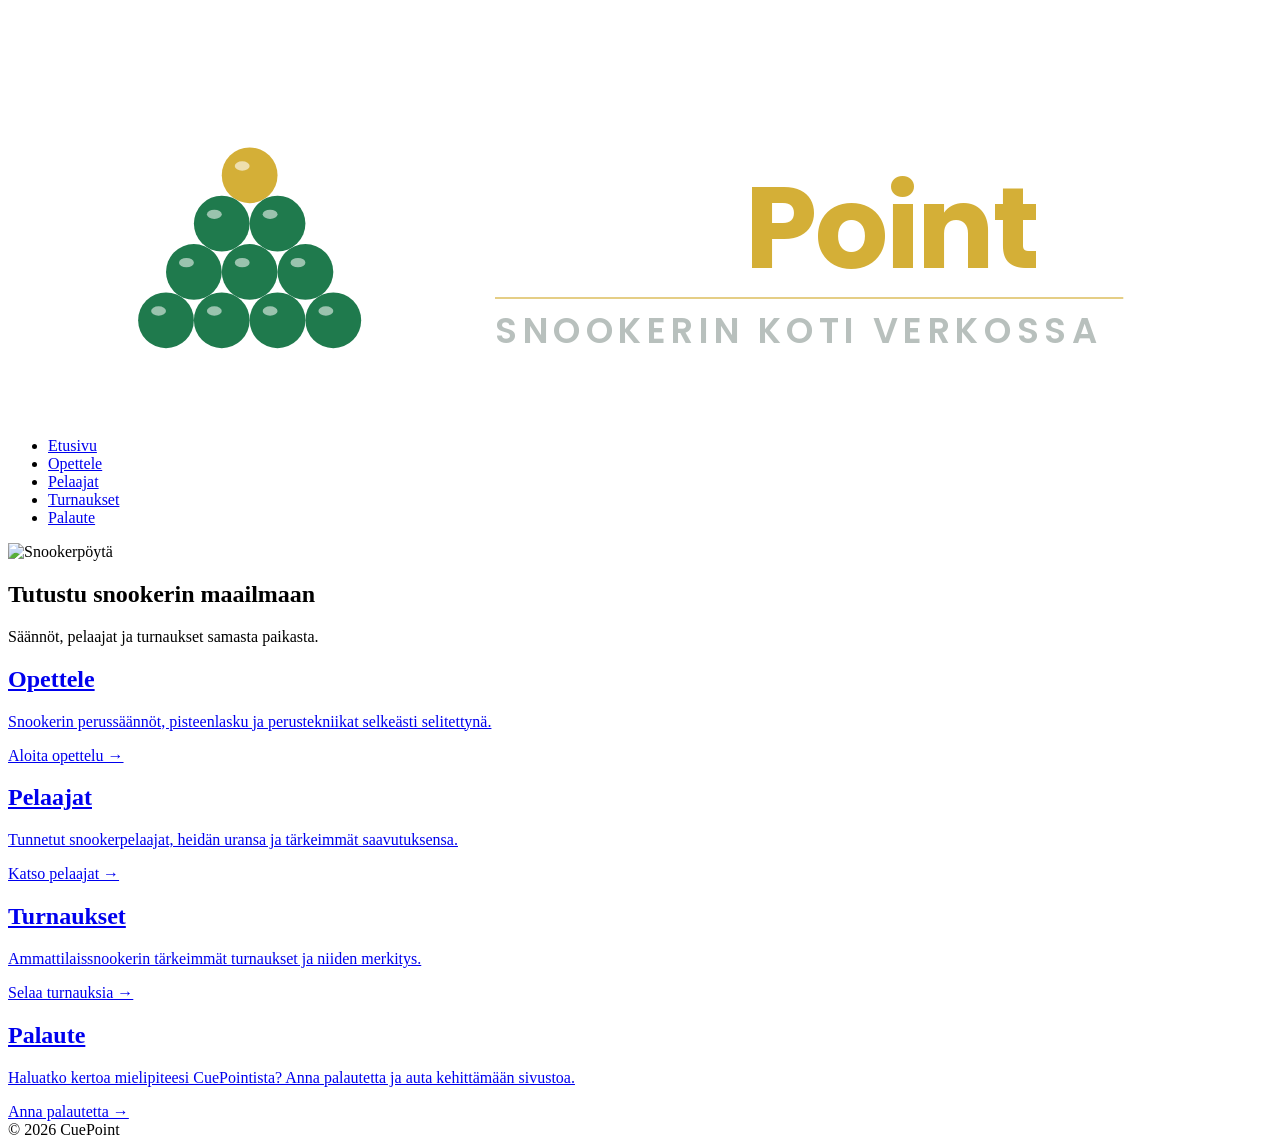
==== index.html @ e792f209 "Rename index (1).html to index.html" ====
<!DOCTYPE html>
<html lang="fi">
<head>
    <meta charset="UTF-8">
    <meta name="viewport" content="width=device-width, initial-scale=1">

    <title>CuePoint – Tutustu snookerin maailmaan</title>

    <link rel="preconnect" href="https://fonts.googleapis.com">
    <link href="https://fonts.googleapis.com/css2?family=Poppins:wght@600;700&family=Open+Sans:wght@400;600&display=swap" rel="stylesheet">

    <link rel="stylesheet" href="css/styles.css">
</head>

<body>

<header class="site-header">

    <a href="index.html" aria-label="CuePoint etusivulle">

        <svg class="logo"
             viewBox="0 0 680 220"
             xmlns="http://www.w3.org/2000/svg"
             role="img"
             aria-label="CuePoint logo">

            <title>CuePoint logo</title>

            <circle cx="130" cy="90" r="15" fill="#D4AF37"/>
            <ellipse cx="126" cy="85" rx="4" ry="2.5" fill="#FFFFFF" opacity="0.6"/>

            <circle cx="115" cy="116" r="15" fill="#1F7A4D"/>
            <ellipse cx="111" cy="111" rx="4" ry="2.5" fill="#FFFFFF" opacity="0.55"/>

            <circle cx="145" cy="116" r="15" fill="#1F7A4D"/>
            <ellipse cx="141" cy="111" rx="4" ry="2.5" fill="#FFFFFF" opacity="0.55"/>

            <circle cx="100" cy="142" r="15" fill="#1F7A4D"/>
            <ellipse cx="96" cy="137" rx="4" ry="2.5" fill="#FFFFFF" opacity="0.55"/>

            <circle cx="130" cy="142" r="15" fill="#1F7A4D"/>
            <ellipse cx="126" cy="137" rx="4" ry="2.5" fill="#FFFFFF" opacity="0.55"/>

            <circle cx="160" cy="142" r="15" fill="#1F7A4D"/>
            <ellipse cx="156" cy="137" rx="4" ry="2.5" fill="#FFFFFF" opacity="0.55"/>

            <circle cx="85" cy="168" r="15" fill="#1F7A4D"/>
            <ellipse cx="81" cy="163" rx="4" ry="2.5" fill="#FFFFFF" opacity="0.55"/>

            <circle cx="115" cy="168" r="15" fill="#1F7A4D"/>
            <ellipse cx="111" cy="163" rx="4" ry="2.5" fill="#FFFFFF" opacity="0.55"/>

            <circle cx="145" cy="168" r="15" fill="#1F7A4D"/>
            <ellipse cx="141" cy="163" rx="4" ry="2.5" fill="#FFFFFF" opacity="0.55"/>

            <circle cx="175" cy="168" r="15" fill="#1F7A4D"/>
            <ellipse cx="171" cy="163" rx="4" ry="2.5" fill="#FFFFFF" opacity="0.55"/>

            <text x="260" y="140"
                  style="font-family:'Poppins',sans-serif;
                         font-weight:700;
                         font-size:62px;
                         letter-spacing:-1px;">
                <tspan fill="#FFFFFF">Cue</tspan>
                <tspan fill="#D4AF37">Point</tspan>
            </text>

            <line x1="262" y1="156" x2="600" y2="156"
                  stroke="#D4AF37"
                  stroke-width="1"
                  opacity="0.6"/>

            <text x="262" y="180"
                  style="font-family:'Poppins',sans-serif;
                         font-weight:600;
                         font-size:19px;
                         letter-spacing:3px;"
                  fill="#B8C0BD">
                SNOOKERIN KOTI VERKOSSA
            </text>

        </svg>

    </a>

    <nav>
        <ul>
            <li><a href="index.html">Etusivu</a></li>
            <li><a href="opettele.html">Opettele</a></li>
            <li><a href="pelaajat.html">Pelaajat</a></li>
            <li><a href="turnaukset.html">Turnaukset</a></li>
            <li><a href="palaute.html">Palaute</a></li>
        </ul>
    </nav>

    <span id="clock"></span>

</header>

<section class="hero">

    <img
        class="hero-table"
        src="img/snookerpoyta.svg"
        alt="Snookerpöytä">

    <div class="hero-overlay">

        <h1>Tutustu snookerin maailmaan</h1>

        <p>
            Säännöt, pelaajat ja turnaukset samasta paikasta.
        </p>

    </div>

</section>

<section class="sections-grid">

    <a class="card" href="opettele.html">
        <h2>Opettele</h2>

        <p>
            Snookerin perussäännöt, pisteenlasku ja perustekniikat
            selkeästi selitettynä.
        </p>

        <span class="tag">
            Aloita opettelu →
        </span>
    </a>

    <a class="card" href="pelaajat.html">
        <h2>Pelaajat</h2>

        <p>
            Tunnetut snookerpelaajat, heidän uransa ja tärkeimmät
            saavutuksensa.
        </p>

        <span class="tag">
            Katso pelaajat →
        </span>
    </a>

    <a class="card" href="turnaukset.html">
        <h2>Turnaukset</h2>

        <p>
            Ammattilaissnookerin tärkeimmät turnaukset ja niiden
            merkitys.
        </p>

        <span class="tag">
            Selaa turnauksia →
        </span>
    </a>

    <a class="card" href="palaute.html">
        <h2>Palaute</h2>

        <p>
            Haluatko kertoa mielipiteesi CuePointista?
            Anna palautetta ja auta kehittämään sivustoa.
        </p>

        <span class="tag">
            Anna palautetta →
        </span>
    </a>

</section>

<footer>
    &copy; 2026 CuePoint
</footer>

<script src="js/clock.js"></script>

</body>
</html>
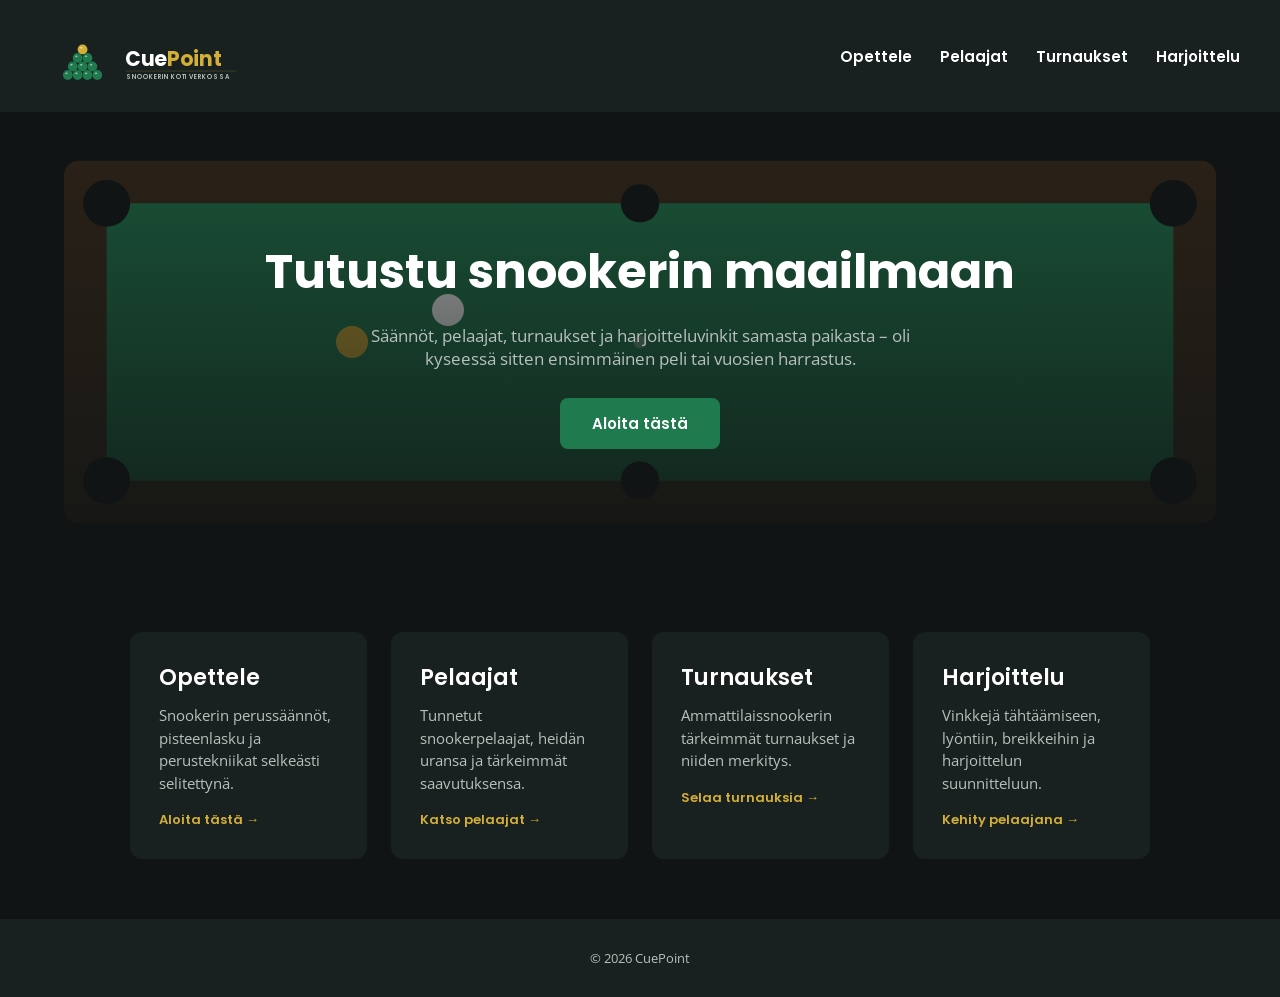
==== commit 5ba52a30: "Add files via upload" ====
--- a/index.html
+++ b/index.html
@@ -1,182 +1,282 @@
 <!DOCTYPE html>
 <html lang="fi">
 <head>
-    <meta charset="UTF-8">
-    <meta name="viewport" content="width=device-width, initial-scale=1">
-
-    <title>CuePoint – Tutustu snookerin maailmaan</title>
-
-    <link rel="preconnect" href="https://fonts.googleapis.com">
-    <link href="https://fonts.googleapis.com/css2?family=Poppins:wght@600;700&family=Open+Sans:wght@400;600&display=swap" rel="stylesheet">
-
-    <link rel="stylesheet" href="css/styles.css">
+<meta charset="UTF-8">
+<meta name="viewport" content="width=device-width, initial-scale=1">
+<title>CuePoint – Tutustu snookerin maailmaan</title>
+
+<!-- Fontit suunnitelman mukaan -->
+<link rel="preconnect" href="https://fonts.googleapis.com">
+<link href="https://fonts.googleapis.com/css2?family=Poppins:wght@600;700&family=Open+Sans:wght@400;600&display=swap" rel="stylesheet">
+
+<style>
+  :root {
+    --bg: #101414;
+    --content-bg: #18211F;
+    --accent: #1F7A4D;
+    --accent-2: #D4AF37;
+    --text-main: #FFFFFF;
+    --text-secondary: #B8C0BD;
+  }
+
+  * { box-sizing: border-box; margin: 0; padding: 0; }
+
+  body {
+    background: var(--bg);
+    color: var(--text-main);
+    font-family: 'Open Sans', sans-serif;
+  }
+
+  /* ---------- Header ---------- */
+  .site-header {
+    display: flex;
+    align-items: center;
+    justify-content: space-between;
+    padding: 20px 40px;
+    background: var(--content-bg);
+  }
+
+  .logo {
+    height: 72px;
+    width: auto;
+    display: block;
+  }
+
+  nav ul {
+    display: flex;
+    gap: 28px;
+    list-style: none;
+  }
+
+  nav a {
+    color: var(--text-main);
+    text-decoration: none;
+    font-family: 'Poppins', sans-serif;
+    font-weight: 600;
+    font-size: 15px;
+  }
+
+  nav a:hover { color: var(--accent); }
+
+  /* ---------- Hero ---------- */
+  .hero {
+    position: relative;
+    height: 460px;
+    overflow: hidden;
+  }
+
+  .hero-table {
+    position: absolute;
+    inset: 0;
+    width: 100%;
+    height: 100%;
+  }
+
+  .hero-overlay {
+    position: absolute;
+    inset: 0;
+    background: linear-gradient(to bottom, rgba(16,20,20,0.35), rgba(16,20,20,0.9));
+    display: flex;
+    flex-direction: column;
+    align-items: center;
+    justify-content: center;
+    text-align: center;
+    padding: 0 20px;
+  }
+
+  .hero-overlay h1 {
+    font-family: 'Poppins', sans-serif;
+    font-weight: 700;
+    font-size: 48px;
+    margin-bottom: 16px;
+  }
+
+  .hero-overlay p {
+    color: var(--text-secondary);
+    font-size: 17px;
+    max-width: 560px;
+    margin-bottom: 28px;
+  }
+
+  .cta {
+    display: inline-block;
+    background: var(--accent);
+    color: var(--text-main);
+    text-decoration: none;
+    font-family: 'Poppins', sans-serif;
+    font-weight: 600;
+    font-size: 15px;
+    padding: 14px 32px;
+    border-radius: 8px;
+    transition: background 0.2s ease;
+  }
+
+  .cta:hover { background: #24925d; }
+
+  /* ---------- Osiokortit ---------- */
+  .sections-grid {
+    display: grid;
+    grid-template-columns: repeat(auto-fit, minmax(220px, 1fr));
+    gap: 24px;
+    padding: 60px 40px;
+    max-width: 1100px;
+    margin: 0 auto;
+  }
+
+  .card {
+    background: var(--content-bg);
+    border: 1px solid transparent;
+    border-radius: 12px;
+    padding: 28px;
+    text-decoration: none;
+    color: inherit;
+    transition: transform 0.2s ease, border-color 0.2s ease;
+  }
+
+  .card:hover {
+    transform: translateY(-4px);
+    border-color: var(--accent);
+  }
+
+  .card h2 {
+    font-family: 'Poppins', sans-serif;
+    font-weight: 600;
+    font-size: 22px;
+    margin-bottom: 10px;
+  }
+
+  .card p {
+    color: var(--text-secondary);
+    font-size: 15px;
+    line-height: 1.5;
+  }
+
+  .card .tag {
+    display: inline-block;
+    margin-top: 16px;
+    color: var(--accent-2);
+    font-family: 'Poppins', sans-serif;
+    font-weight: 600;
+    font-size: 13px;
+  }
+
+  /* ---------- Footer ---------- */
+  footer {
+    text-align: center;
+    padding: 30px 20px;
+    color: var(--text-secondary);
+    font-size: 13px;
+    background: var(--content-bg);
+  }
+</style>
 </head>
-
 <body>
 
 <header class="site-header">
 
-    <a href="index.html" aria-label="CuePoint etusivulle">
-
-        <svg class="logo"
-             viewBox="0 0 680 220"
-             xmlns="http://www.w3.org/2000/svg"
-             role="img"
-             aria-label="CuePoint logo">
-
-            <title>CuePoint logo</title>
-
-            <circle cx="130" cy="90" r="15" fill="#D4AF37"/>
-            <ellipse cx="126" cy="85" rx="4" ry="2.5" fill="#FFFFFF" opacity="0.6"/>
-
-            <circle cx="115" cy="116" r="15" fill="#1F7A4D"/>
-            <ellipse cx="111" cy="111" rx="4" ry="2.5" fill="#FFFFFF" opacity="0.55"/>
-
-            <circle cx="145" cy="116" r="15" fill="#1F7A4D"/>
-            <ellipse cx="141" cy="111" rx="4" ry="2.5" fill="#FFFFFF" opacity="0.55"/>
-
-            <circle cx="100" cy="142" r="15" fill="#1F7A4D"/>
-            <ellipse cx="96" cy="137" rx="4" ry="2.5" fill="#FFFFFF" opacity="0.55"/>
-
-            <circle cx="130" cy="142" r="15" fill="#1F7A4D"/>
-            <ellipse cx="126" cy="137" rx="4" ry="2.5" fill="#FFFFFF" opacity="0.55"/>
-
-            <circle cx="160" cy="142" r="15" fill="#1F7A4D"/>
-            <ellipse cx="156" cy="137" rx="4" ry="2.5" fill="#FFFFFF" opacity="0.55"/>
-
-            <circle cx="85" cy="168" r="15" fill="#1F7A4D"/>
-            <ellipse cx="81" cy="163" rx="4" ry="2.5" fill="#FFFFFF" opacity="0.55"/>
-
-            <circle cx="115" cy="168" r="15" fill="#1F7A4D"/>
-            <ellipse cx="111" cy="163" rx="4" ry="2.5" fill="#FFFFFF" opacity="0.55"/>
-
-            <circle cx="145" cy="168" r="15" fill="#1F7A4D"/>
-            <ellipse cx="141" cy="163" rx="4" ry="2.5" fill="#FFFFFF" opacity="0.55"/>
-
-            <circle cx="175" cy="168" r="15" fill="#1F7A4D"/>
-            <ellipse cx="171" cy="163" rx="4" ry="2.5" fill="#FFFFFF" opacity="0.55"/>
-
-            <text x="260" y="140"
-                  style="font-family:'Poppins',sans-serif;
-                         font-weight:700;
-                         font-size:62px;
-                         letter-spacing:-1px;">
-                <tspan fill="#FFFFFF">Cue</tspan>
-                <tspan fill="#D4AF37">Point</tspan>
-            </text>
-
-            <line x1="262" y1="156" x2="600" y2="156"
-                  stroke="#D4AF37"
-                  stroke-width="1"
-                  opacity="0.6"/>
-
-            <text x="262" y="180"
-                  style="font-family:'Poppins',sans-serif;
-                         font-weight:600;
-                         font-size:19px;
-                         letter-spacing:3px;"
-                  fill="#B8C0BD">
-                SNOOKERIN KOTI VERKOSSA
-            </text>
-
-        </svg>
-
-    </a>
-
-    <nav>
-        <ul>
-            <li><a href="index.html">Etusivu</a></li>
-            <li><a href="opettele.html">Opettele</a></li>
-            <li><a href="pelaajat.html">Pelaajat</a></li>
-            <li><a href="turnaukset.html">Turnaukset</a></li>
-            <li><a href="palaute.html">Palaute</a></li>
-        </ul>
-    </nav>
-
-    <span id="clock"></span>
+  <a href="index.html" aria-label="CuePoint etusivulle">
+    <svg class="logo" viewBox="0 0 680 220" xmlns="http://www.w3.org/2000/svg" role="img" aria-label="CuePoint logo">
+      <title>CuePoint logo</title>
+
+      <circle cx="130" cy="90" r="15" fill="#D4AF37"/>
+      <ellipse cx="126" cy="85" rx="4" ry="2.5" fill="#FFFFFF" opacity="0.6"/>
+
+      <circle cx="115" cy="116" r="15" fill="#1F7A4D"/>
+      <ellipse cx="111" cy="111" rx="4" ry="2.5" fill="#FFFFFF" opacity="0.55"/>
+      <circle cx="145" cy="116" r="15" fill="#1F7A4D"/>
+      <ellipse cx="141" cy="111" rx="4" ry="2.5" fill="#FFFFFF" opacity="0.55"/>
+
+      <circle cx="100" cy="142" r="15" fill="#1F7A4D"/>
+      <ellipse cx="96" cy="137" rx="4" ry="2.5" fill="#FFFFFF" opacity="0.55"/>
+      <circle cx="130" cy="142" r="15" fill="#1F7A4D"/>
+      <ellipse cx="126" cy="137" rx="4" ry="2.5" fill="#FFFFFF" opacity="0.55"/>
+      <circle cx="160" cy="142" r="15" fill="#1F7A4D"/>
+      <ellipse cx="156" cy="137" rx="4" ry="2.5" fill="#FFFFFF" opacity="0.55"/>
+
+      <circle cx="85" cy="168" r="15" fill="#1F7A4D"/>
+      <ellipse cx="81" cy="163" rx="4" ry="2.5" fill="#FFFFFF" opacity="0.55"/>
+      <circle cx="115" cy="168" r="15" fill="#1F7A4D"/>
+      <ellipse cx="111" cy="163" rx="4" ry="2.5" fill="#FFFFFF" opacity="0.55"/>
+      <circle cx="145" cy="168" r="15" fill="#1F7A4D"/>
+      <ellipse cx="141" cy="163" rx="4" ry="2.5" fill="#FFFFFF" opacity="0.55"/>
+      <circle cx="175" cy="168" r="15" fill="#1F7A4D"/>
+      <ellipse cx="171" cy="163" rx="4" ry="2.5" fill="#FFFFFF" opacity="0.55"/>
+
+      <text x="260" y="140" style="font-family:'Poppins',sans-serif;font-weight:700;font-size:62px;letter-spacing:-1px;">
+        <tspan fill="#FFFFFF">Cue</tspan><tspan fill="#D4AF37">Point</tspan>
+      </text>
+      <line x1="262" y1="156" x2="600" y2="156" stroke="#D4AF37" stroke-width="1" opacity="0.6"/>
+      <text x="262" y="180" style="font-family:'Poppins',sans-serif;font-weight:600;font-size:19px;letter-spacing:3px;" fill="#B8C0BD">SNOOKERIN KOTI VERKOSSA</text>
+    </svg>
+  </a>
+
+  <nav>
+    <ul>
+      <li><a href="#opettele">Opettele</a></li>
+      <li><a href="#pelaajat">Pelaajat</a></li>
+      <li><a href="#turnaukset">Turnaukset</a></li>
+      <li><a href="#harjoittelu">Harjoittelu</a></li>
+    </ul>
+  </nav>
 
 </header>
 
+<!-- ---------- Hero: "iso kuva snookerpöydästä" ---------- -->
 <section class="hero">
-
-    <img
-        class="hero-table"
-        src="img/snookerpoyta.svg"
-        alt="Snookerpöytä">
-
-    <div class="hero-overlay">
-
-        <h1>Tutustu snookerin maailmaan</h1>
-
-        <p>
-            Säännöt, pelaajat ja turnaukset samasta paikasta.
-        </p>
-
-    </div>
-
+  <svg class="hero-table" viewBox="0 0 1200 460" preserveAspectRatio="xMidYMid slice" xmlns="http://www.w3.org/2000/svg" role="img" aria-label="Snookerpöytä">
+    <rect x="0" y="0" width="1200" height="460" fill="#101414"/>
+    <rect x="60" y="60" width="1080" height="340" rx="14" fill="#3B2A1A"/>
+    <rect x="100" y="100" width="1000" height="260" rx="6" fill="#1F7A4D"/>
+    <circle cx="100" cy="100" r="22" fill="#101414"/>
+    <circle cx="600" cy="100" r="18" fill="#101414"/>
+    <circle cx="1100" cy="100" r="22" fill="#101414"/>
+    <circle cx="100" cy="360" r="22" fill="#101414"/>
+    <circle cx="600" cy="360" r="18" fill="#101414"/>
+    <circle cx="1100" cy="360" r="22" fill="#101414"/>
+    <circle cx="600" cy="230" r="6" fill="#B8C0BD" opacity="0.5"/>
+    <circle cx="330" cy="230" r="15" fill="#D4AF37"/>
+    <circle cx="420" cy="200" r="15" fill="#FFFFFF"/>
+    <circle cx="470" cy="260" r="15" fill="#1F7A4D"/>
+  </svg>
+  <div class="hero-overlay">
+    <h1>Tutustu snookerin maailmaan</h1>
+    <p>Säännöt, pelaajat, turnaukset ja harjoitteluvinkit samasta paikasta – oli kyseessä sitten ensimmäinen peli tai vuosien harrastus.</p>
+    <a class="cta" href="#opettele">Aloita tästä</a>
+  </div>
 </section>
 
+<!-- ---------- Neljä osiota ---------- -->
 <section class="sections-grid">
 
-    <a class="card" href="opettele.html">
-        <h2>Opettele</h2>
-
-        <p>
-            Snookerin perussäännöt, pisteenlasku ja perustekniikat
-            selkeästi selitettynä.
-        </p>
-
-        <span class="tag">
-            Aloita opettelu →
-        </span>
-    </a>
-
-    <a class="card" href="pelaajat.html">
-        <h2>Pelaajat</h2>
-
-        <p>
-            Tunnetut snookerpelaajat, heidän uransa ja tärkeimmät
-            saavutuksensa.
-        </p>
-
-        <span class="tag">
-            Katso pelaajat →
-        </span>
-    </a>
-
-    <a class="card" href="turnaukset.html">
-        <h2>Turnaukset</h2>
-
-        <p>
-            Ammattilaissnookerin tärkeimmät turnaukset ja niiden
-            merkitys.
-        </p>
-
-        <span class="tag">
-            Selaa turnauksia →
-        </span>
-    </a>
-
-    <a class="card" href="palaute.html">
-        <h2>Palaute</h2>
-
-        <p>
-            Haluatko kertoa mielipiteesi CuePointista?
-            Anna palautetta ja auta kehittämään sivustoa.
-        </p>
-
-        <span class="tag">
-            Anna palautetta →
-        </span>
-    </a>
+  <a class="card" id="opettele" href="opettele.html">
+    <h2>Opettele</h2>
+    <p>Snookerin perussäännöt, pisteenlasku ja perustekniikat selkeästi selitettynä.</p>
+    <span class="tag">Aloita tästä →</span>
+  </a>
+
+  <a class="card" id="pelaajat" href="pelaajat.html">
+    <h2>Pelaajat</h2>
+    <p>Tunnetut snookerpelaajat, heidän uransa ja tärkeimmät saavutuksensa.</p>
+    <span class="tag">Katso pelaajat →</span>
+  </a>
+
+  <a class="card" id="turnaukset" href="turnaukset.html">
+    <h2>Turnaukset</h2>
+    <p>Ammattilaissnookerin tärkeimmät turnaukset ja niiden merkitys.</p>
+    <span class="tag">Selaa turnauksia →</span>
+  </a>
+
+  <a class="card" id="harjoittelu" href="harjoittelu.html">
+    <h2>Harjoittelu</h2>
+    <p>Vinkkejä tähtäämiseen, lyöntiin, breikkeihin ja harjoittelun suunnitteluun.</p>
+    <span class="tag">Kehity pelaajana →</span>
+  </a>
 
 </section>
 
 <footer>
-    &copy; 2026 CuePoint
+  &copy; 2026 CuePoint
 </footer>
-
-<script src="js/clock.js"></script>
 
 </body>
 </html>
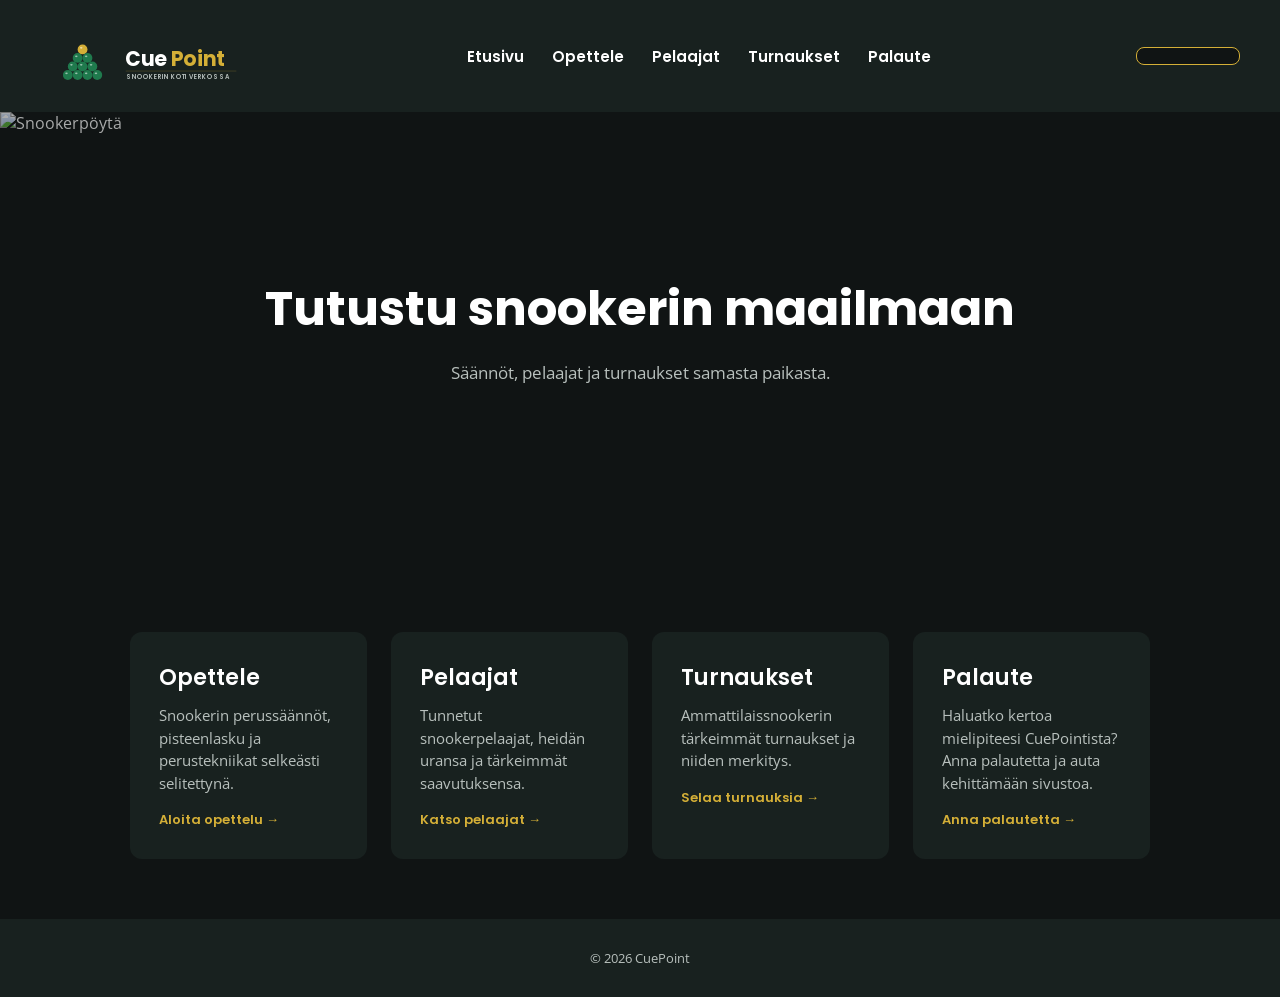
==== commit e0282b42: "Update index.html with structural improvements Refactor HTML structure and improve accessibility fea" ====
--- a/index.html
+++ b/index.html
@@ -1,282 +1,182 @@
 <!DOCTYPE html>
 <html lang="fi">
 <head>
-<meta charset="UTF-8">
-<meta name="viewport" content="width=device-width, initial-scale=1">
-<title>CuePoint – Tutustu snookerin maailmaan</title>
+    <meta charset="UTF-8">
+    <meta name="viewport" content="width=device-width, initial-scale=1">
 
-<!-- Fontit suunnitelman mukaan -->
-<link rel="preconnect" href="https://fonts.googleapis.com">
-<link href="https://fonts.googleapis.com/css2?family=Poppins:wght@600;700&family=Open+Sans:wght@400;600&display=swap" rel="stylesheet">
+    <title>CuePoint – Tutustu snookerin maailmaan</title>
 
-<style>
-  :root {
-    --bg: #101414;
-    --content-bg: #18211F;
-    --accent: #1F7A4D;
-    --accent-2: #D4AF37;
-    --text-main: #FFFFFF;
-    --text-secondary: #B8C0BD;
-  }
+    <link rel="preconnect" href="https://fonts.googleapis.com">
+    <link href="https://fonts.googleapis.com/css2?family=Poppins:wght@600;700&family=Open+Sans:wght@400;600&display=swap" rel="stylesheet">
 
-  * { box-sizing: border-box; margin: 0; padding: 0; }
+    <link rel="stylesheet" href="css/styles.css">
+</head>
 
-  body {
-    background: var(--bg);
-    color: var(--text-main);
-    font-family: 'Open Sans', sans-serif;
-  }
-
-  /* ---------- Header ---------- */
-  .site-header {
-    display: flex;
-    align-items: center;
-    justify-content: space-between;
-    padding: 20px 40px;
-    background: var(--content-bg);
-  }
-
-  .logo {
-    height: 72px;
-    width: auto;
-    display: block;
-  }
-
-  nav ul {
-    display: flex;
-    gap: 28px;
-    list-style: none;
-  }
-
-  nav a {
-    color: var(--text-main);
-    text-decoration: none;
-    font-family: 'Poppins', sans-serif;
-    font-weight: 600;
-    font-size: 15px;
-  }
-
-  nav a:hover { color: var(--accent); }
-
-  /* ---------- Hero ---------- */
-  .hero {
-    position: relative;
-    height: 460px;
-    overflow: hidden;
-  }
-
-  .hero-table {
-    position: absolute;
-    inset: 0;
-    width: 100%;
-    height: 100%;
-  }
-
-  .hero-overlay {
-    position: absolute;
-    inset: 0;
-    background: linear-gradient(to bottom, rgba(16,20,20,0.35), rgba(16,20,20,0.9));
-    display: flex;
-    flex-direction: column;
-    align-items: center;
-    justify-content: center;
-    text-align: center;
-    padding: 0 20px;
-  }
-
-  .hero-overlay h1 {
-    font-family: 'Poppins', sans-serif;
-    font-weight: 700;
-    font-size: 48px;
-    margin-bottom: 16px;
-  }
-
-  .hero-overlay p {
-    color: var(--text-secondary);
-    font-size: 17px;
-    max-width: 560px;
-    margin-bottom: 28px;
-  }
-
-  .cta {
-    display: inline-block;
-    background: var(--accent);
-    color: var(--text-main);
-    text-decoration: none;
-    font-family: 'Poppins', sans-serif;
-    font-weight: 600;
-    font-size: 15px;
-    padding: 14px 32px;
-    border-radius: 8px;
-    transition: background 0.2s ease;
-  }
-
-  .cta:hover { background: #24925d; }
-
-  /* ---------- Osiokortit ---------- */
-  .sections-grid {
-    display: grid;
-    grid-template-columns: repeat(auto-fit, minmax(220px, 1fr));
-    gap: 24px;
-    padding: 60px 40px;
-    max-width: 1100px;
-    margin: 0 auto;
-  }
-
-  .card {
-    background: var(--content-bg);
-    border: 1px solid transparent;
-    border-radius: 12px;
-    padding: 28px;
-    text-decoration: none;
-    color: inherit;
-    transition: transform 0.2s ease, border-color 0.2s ease;
-  }
-
-  .card:hover {
-    transform: translateY(-4px);
-    border-color: var(--accent);
-  }
-
-  .card h2 {
-    font-family: 'Poppins', sans-serif;
-    font-weight: 600;
-    font-size: 22px;
-    margin-bottom: 10px;
-  }
-
-  .card p {
-    color: var(--text-secondary);
-    font-size: 15px;
-    line-height: 1.5;
-  }
-
-  .card .tag {
-    display: inline-block;
-    margin-top: 16px;
-    color: var(--accent-2);
-    font-family: 'Poppins', sans-serif;
-    font-weight: 600;
-    font-size: 13px;
-  }
-
-  /* ---------- Footer ---------- */
-  footer {
-    text-align: center;
-    padding: 30px 20px;
-    color: var(--text-secondary);
-    font-size: 13px;
-    background: var(--content-bg);
-  }
-</style>
-</head>
 <body>
 
 <header class="site-header">
 
-  <a href="index.html" aria-label="CuePoint etusivulle">
-    <svg class="logo" viewBox="0 0 680 220" xmlns="http://www.w3.org/2000/svg" role="img" aria-label="CuePoint logo">
-      <title>CuePoint logo</title>
+    <a href="index.html" aria-label="CuePoint etusivulle">
 
-      <circle cx="130" cy="90" r="15" fill="#D4AF37"/>
-      <ellipse cx="126" cy="85" rx="4" ry="2.5" fill="#FFFFFF" opacity="0.6"/>
+        <svg class="logo"
+             viewBox="0 0 680 220"
+             xmlns="http://www.w3.org/2000/svg"
+             role="img"
+             aria-label="CuePoint logo">
 
-      <circle cx="115" cy="116" r="15" fill="#1F7A4D"/>
-      <ellipse cx="111" cy="111" rx="4" ry="2.5" fill="#FFFFFF" opacity="0.55"/>
-      <circle cx="145" cy="116" r="15" fill="#1F7A4D"/>
-      <ellipse cx="141" cy="111" rx="4" ry="2.5" fill="#FFFFFF" opacity="0.55"/>
+            <title>CuePoint logo</title>
 
-      <circle cx="100" cy="142" r="15" fill="#1F7A4D"/>
-      <ellipse cx="96" cy="137" rx="4" ry="2.5" fill="#FFFFFF" opacity="0.55"/>
-      <circle cx="130" cy="142" r="15" fill="#1F7A4D"/>
-      <ellipse cx="126" cy="137" rx="4" ry="2.5" fill="#FFFFFF" opacity="0.55"/>
-      <circle cx="160" cy="142" r="15" fill="#1F7A4D"/>
-      <ellipse cx="156" cy="137" rx="4" ry="2.5" fill="#FFFFFF" opacity="0.55"/>
+            <circle cx="130" cy="90" r="15" fill="#D4AF37"/>
+            <ellipse cx="126" cy="85" rx="4" ry="2.5" fill="#FFFFFF" opacity="0.6"/>
 
-      <circle cx="85" cy="168" r="15" fill="#1F7A4D"/>
-      <ellipse cx="81" cy="163" rx="4" ry="2.5" fill="#FFFFFF" opacity="0.55"/>
-      <circle cx="115" cy="168" r="15" fill="#1F7A4D"/>
-      <ellipse cx="111" cy="163" rx="4" ry="2.5" fill="#FFFFFF" opacity="0.55"/>
-      <circle cx="145" cy="168" r="15" fill="#1F7A4D"/>
-      <ellipse cx="141" cy="163" rx="4" ry="2.5" fill="#FFFFFF" opacity="0.55"/>
-      <circle cx="175" cy="168" r="15" fill="#1F7A4D"/>
-      <ellipse cx="171" cy="163" rx="4" ry="2.5" fill="#FFFFFF" opacity="0.55"/>
+            <circle cx="115" cy="116" r="15" fill="#1F7A4D"/>
+            <ellipse cx="111" cy="111" rx="4" ry="2.5" fill="#FFFFFF" opacity="0.55"/>
 
-      <text x="260" y="140" style="font-family:'Poppins',sans-serif;font-weight:700;font-size:62px;letter-spacing:-1px;">
-        <tspan fill="#FFFFFF">Cue</tspan><tspan fill="#D4AF37">Point</tspan>
-      </text>
-      <line x1="262" y1="156" x2="600" y2="156" stroke="#D4AF37" stroke-width="1" opacity="0.6"/>
-      <text x="262" y="180" style="font-family:'Poppins',sans-serif;font-weight:600;font-size:19px;letter-spacing:3px;" fill="#B8C0BD">SNOOKERIN KOTI VERKOSSA</text>
-    </svg>
-  </a>
+            <circle cx="145" cy="116" r="15" fill="#1F7A4D"/>
+            <ellipse cx="141" cy="111" rx="4" ry="2.5" fill="#FFFFFF" opacity="0.55"/>
 
-  <nav>
-    <ul>
-      <li><a href="#opettele">Opettele</a></li>
-      <li><a href="#pelaajat">Pelaajat</a></li>
-      <li><a href="#turnaukset">Turnaukset</a></li>
-      <li><a href="#harjoittelu">Harjoittelu</a></li>
-    </ul>
-  </nav>
+            <circle cx="100" cy="142" r="15" fill="#1F7A4D"/>
+            <ellipse cx="96" cy="137" rx="4" ry="2.5" fill="#FFFFFF" opacity="0.55"/>
+
+            <circle cx="130" cy="142" r="15" fill="#1F7A4D"/>
+            <ellipse cx="126" cy="137" rx="4" ry="2.5" fill="#FFFFFF" opacity="0.55"/>
+
+            <circle cx="160" cy="142" r="15" fill="#1F7A4D"/>
+            <ellipse cx="156" cy="137" rx="4" ry="2.5" fill="#FFFFFF" opacity="0.55"/>
+
+            <circle cx="85" cy="168" r="15" fill="#1F7A4D"/>
+            <ellipse cx="81" cy="163" rx="4" ry="2.5" fill="#FFFFFF" opacity="0.55"/>
+
+            <circle cx="115" cy="168" r="15" fill="#1F7A4D"/>
+            <ellipse cx="111" cy="163" rx="4" ry="2.5" fill="#FFFFFF" opacity="0.55"/>
+
+            <circle cx="145" cy="168" r="15" fill="#1F7A4D"/>
+            <ellipse cx="141" cy="163" rx="4" ry="2.5" fill="#FFFFFF" opacity="0.55"/>
+
+            <circle cx="175" cy="168" r="15" fill="#1F7A4D"/>
+            <ellipse cx="171" cy="163" rx="4" ry="2.5" fill="#FFFFFF" opacity="0.55"/>
+
+            <text x="260" y="140"
+                  style="font-family:'Poppins',sans-serif;
+                         font-weight:700;
+                         font-size:62px;
+                         letter-spacing:-1px;">
+                <tspan fill="#FFFFFF">Cue</tspan>
+                <tspan fill="#D4AF37">Point</tspan>
+            </text>
+
+            <line x1="262" y1="156" x2="600" y2="156"
+                  stroke="#D4AF37"
+                  stroke-width="1"
+                  opacity="0.6"/>
+
+            <text x="262" y="180"
+                  style="font-family:'Poppins',sans-serif;
+                         font-weight:600;
+                         font-size:19px;
+                         letter-spacing:3px;"
+                  fill="#B8C0BD">
+                SNOOKERIN KOTI VERKOSSA
+            </text>
+
+        </svg>
+
+    </a>
+
+    <nav>
+        <ul>
+            <li><a href="index.html">Etusivu</a></li>
+            <li><a href="opettele.html">Opettele</a></li>
+            <li><a href="pelaajat.html">Pelaajat</a></li>
+            <li><a href="turnaukset.html">Turnaukset</a></li>
+            <li><a href="palaute.html">Palaute</a></li>
+        </ul>
+    </nav>
+
+    <span id="clock"></span>
 
 </header>
 
-<!-- ---------- Hero: "iso kuva snookerpöydästä" ---------- -->
 <section class="hero">
-  <svg class="hero-table" viewBox="0 0 1200 460" preserveAspectRatio="xMidYMid slice" xmlns="http://www.w3.org/2000/svg" role="img" aria-label="Snookerpöytä">
-    <rect x="0" y="0" width="1200" height="460" fill="#101414"/>
-    <rect x="60" y="60" width="1080" height="340" rx="14" fill="#3B2A1A"/>
-    <rect x="100" y="100" width="1000" height="260" rx="6" fill="#1F7A4D"/>
-    <circle cx="100" cy="100" r="22" fill="#101414"/>
-    <circle cx="600" cy="100" r="18" fill="#101414"/>
-    <circle cx="1100" cy="100" r="22" fill="#101414"/>
-    <circle cx="100" cy="360" r="22" fill="#101414"/>
-    <circle cx="600" cy="360" r="18" fill="#101414"/>
-    <circle cx="1100" cy="360" r="22" fill="#101414"/>
-    <circle cx="600" cy="230" r="6" fill="#B8C0BD" opacity="0.5"/>
-    <circle cx="330" cy="230" r="15" fill="#D4AF37"/>
-    <circle cx="420" cy="200" r="15" fill="#FFFFFF"/>
-    <circle cx="470" cy="260" r="15" fill="#1F7A4D"/>
-  </svg>
-  <div class="hero-overlay">
-    <h1>Tutustu snookerin maailmaan</h1>
-    <p>Säännöt, pelaajat, turnaukset ja harjoitteluvinkit samasta paikasta – oli kyseessä sitten ensimmäinen peli tai vuosien harrastus.</p>
-    <a class="cta" href="#opettele">Aloita tästä</a>
-  </div>
+
+    <img
+        class="hero-table"
+        src="img/snookerpoyta.svg"
+        alt="Snookerpöytä">
+
+    <div class="hero-overlay">
+
+        <h1>Tutustu snookerin maailmaan</h1>
+
+        <p>
+            Säännöt, pelaajat ja turnaukset samasta paikasta.
+        </p>
+
+    </div>
+
 </section>
 
-<!-- ---------- Neljä osiota ---------- -->
 <section class="sections-grid">
 
-  <a class="card" id="opettele" href="opettele.html">
-    <h2>Opettele</h2>
-    <p>Snookerin perussäännöt, pisteenlasku ja perustekniikat selkeästi selitettynä.</p>
-    <span class="tag">Aloita tästä →</span>
-  </a>
+    <a class="card" href="opettele.html">
+        <h2>Opettele</h2>
 
-  <a class="card" id="pelaajat" href="pelaajat.html">
-    <h2>Pelaajat</h2>
-    <p>Tunnetut snookerpelaajat, heidän uransa ja tärkeimmät saavutuksensa.</p>
-    <span class="tag">Katso pelaajat →</span>
-  </a>
+        <p>
+            Snookerin perussäännöt, pisteenlasku ja perustekniikat
+            selkeästi selitettynä.
+        </p>
 
-  <a class="card" id="turnaukset" href="turnaukset.html">
-    <h2>Turnaukset</h2>
-    <p>Ammattilaissnookerin tärkeimmät turnaukset ja niiden merkitys.</p>
-    <span class="tag">Selaa turnauksia →</span>
-  </a>
+        <span class="tag">
+            Aloita opettelu →
+        </span>
+    </a>
 
-  <a class="card" id="harjoittelu" href="harjoittelu.html">
-    <h2>Harjoittelu</h2>
-    <p>Vinkkejä tähtäämiseen, lyöntiin, breikkeihin ja harjoittelun suunnitteluun.</p>
-    <span class="tag">Kehity pelaajana →</span>
-  </a>
+    <a class="card" href="pelaajat.html">
+        <h2>Pelaajat</h2>
+
+        <p>
+            Tunnetut snookerpelaajat, heidän uransa ja tärkeimmät
+            saavutuksensa.
+        </p>
+
+        <span class="tag">
+            Katso pelaajat →
+        </span>
+    </a>
+
+    <a class="card" href="turnaukset.html">
+        <h2>Turnaukset</h2>
+
+        <p>
+            Ammattilaissnookerin tärkeimmät turnaukset ja niiden
+            merkitys.
+        </p>
+
+        <span class="tag">
+            Selaa turnauksia →
+        </span>
+    </a>
+
+    <a class="card" href="palaute.html">
+        <h2>Palaute</h2>
+
+        <p>
+            Haluatko kertoa mielipiteesi CuePointista?
+            Anna palautetta ja auta kehittämään sivustoa.
+        </p>
+
+        <span class="tag">
+            Anna palautetta →
+        </span>
+    </a>
 
 </section>
 
 <footer>
-  &copy; 2026 CuePoint
+    &copy; 2026 CuePoint
 </footer>
+
+<script src="js/clock.js"></script>
 
 </body>
 </html>
--- a/css/styles.css
+++ b/css/styles.css
@@ -0,0 +1,589 @@
+:root {
+    --bg: #101414;
+    --content-bg: #18211F;
+    --accent: #1F7A4D;
+    --accent-2: #D4AF37;
+    --text-main: #FFFFFF;
+    --text-secondary: #B8C0BD;
+    --border: #26332F;
+}
+
+* {
+    box-sizing: border-box;
+    margin: 0;
+    padding: 0;
+}
+
+html,
+body {
+    overflow-x: hidden;
+}
+
+body {
+    background: var(--bg);
+    color: var(--text-main);
+    font-family: 'Open Sans', sans-serif;
+}
+
+.site-header {
+    display: flex;
+    align-items: center;
+    justify-content: space-between;
+    padding: 20px 40px;
+    background: var(--content-bg);
+}
+
+.logo {
+    height: 72px;
+    width: auto;
+    display: block;
+}
+
+nav ul {
+    display: flex;
+    gap: 28px;
+    list-style: none;
+}
+
+nav a {
+    color: var(--text-main);
+    text-decoration: none;
+    font-family: 'Poppins', sans-serif;
+    font-weight: 600;
+    font-size: 15px;
+}
+
+nav a:hover {
+    color: var(--accent);
+}
+
+#clock {
+    display: inline-block;
+    color: #F0C94A;
+    background: var(--bg);
+    border: 1px solid var(--accent-2);
+    border-radius: 8px;
+    padding: 8px 12px;
+
+    font-family: 'Poppins', sans-serif;
+    font-weight: 600;
+    font-size: 14px;
+
+    white-space: nowrap;
+    line-height: 1;
+
+    width: 104px;
+    text-align: center;
+    font-variant-numeric: tabular-nums;
+}
+
+.hero {
+    position: relative;
+    height: 460px;
+    overflow: hidden;
+}
+
+.hero-table {
+    display: block;
+    width: 100%;
+    height: 520px;
+    object-fit: cover;
+    object-position: center;
+}
+
+.hero-overlay {
+    position: absolute;
+    inset: 0;
+
+    background: linear-gradient(
+        to bottom,
+        rgba(16, 20, 20, 0.35),
+        rgba(16, 20, 20, 0.9)
+    );
+
+    display: flex;
+    flex-direction: column;
+    align-items: center;
+    justify-content: center;
+    text-align: center;
+
+    padding: 0 20px;
+}
+
+.hero-overlay h1 {
+    font-family: 'Poppins', sans-serif;
+    font-weight: 700;
+    font-size: 48px;
+    margin-bottom: 16px;
+}
+
+.hero-overlay p {
+    color: var(--text-secondary);
+    font-size: 17px;
+    max-width: 560px;
+    margin-bottom: 28px;
+}
+
+.sections-grid {
+    display: grid;
+    grid-template-columns: repeat(auto-fit, minmax(220px, 1fr));
+    gap: 24px;
+    padding: 60px 40px;
+    max-width: 1100px;
+    margin: 0 auto;
+}
+
+.card {
+    background: var(--content-bg);
+    border: 1px solid transparent;
+    border-radius: 12px;
+    padding: 28px;
+
+    text-decoration: none;
+    color: inherit;
+
+    transition: transform 0.2s ease, border-color 0.2s ease;
+}
+
+.card:hover {
+    transform: translateY(-4px);
+    border-color: var(--accent);
+}
+
+.card h2 {
+    font-family: 'Poppins', sans-serif;
+    font-weight: 600;
+    font-size: 22px;
+    margin-bottom: 10px;
+}
+
+.card p {
+    color: var(--text-secondary);
+    font-size: 15px;
+    line-height: 1.5;
+}
+
+.card .tag {
+    display: inline-block;
+    margin-top: 16px;
+
+    color: var(--accent-2);
+    font-family: 'Poppins', sans-serif;
+    font-weight: 600;
+    font-size: 13px;
+}
+
+.page-content {
+    max-width: 800px;
+    margin: 0 auto;
+    padding: 60px 40px;
+}
+
+.page-content h1 {
+    font-family: 'Poppins', sans-serif;
+    font-weight: 700;
+    font-size: 36px;
+    margin-bottom: 20px;
+}
+
+.page-content h2 {
+    font-family: 'Poppins', sans-serif;
+    margin-bottom: 20px;
+}
+
+.page-content p {
+    color: var(--text-secondary);
+    font-size: 16px;
+    line-height: 1.7;
+    margin-bottom: 16px;
+}
+
+.page-content p a,
+.page-content p a:visited {
+    color: var(--accent-2);
+    font-weight: 600;
+    text-decoration: underline;
+    text-underline-offset: 3px;
+}
+
+.page-content p a:hover {
+    color: #24925D;
+}
+
+.page-content > img {
+    display: block;
+    width: 100%;
+    margin-top: 40px;
+    border-radius: 10px;
+}
+
+.tournaments-grid {
+    display: grid;
+    grid-template-columns: repeat(2, 1fr);
+    gap: 28px;
+    margin-top: 35px;
+}
+
+.tournament-card {
+    background: var(--content-bg);
+    padding: 28px;
+    border-radius: 12px;
+    border: 1px solid var(--border);
+    border-top: 3px solid var(--accent-2);
+}
+
+.tournament-card h2 {
+    font-family: 'Poppins', sans-serif;
+    font-size: 23px;
+    margin-bottom: 14px;
+}
+
+.tournament-card p {
+    color: var(--text-secondary);
+    line-height: 1.6;
+    margin-bottom: 24px;
+}
+
+.tournament-location {
+    display: flex;
+    flex-direction: column;
+    gap: 4px;
+    padding-top: 16px;
+    border-top: 1px solid var(--border);
+}
+
+.tournament-location strong {
+    color: var(--accent-2);
+    font-family: 'Poppins', sans-serif;
+    font-size: 14px;
+}
+
+.tournament-location span {
+    color: var(--text-secondary);
+    font-size: 14px;
+}
+
+.player {
+    display: flex;
+    gap: 28px;
+    align-items: flex-start;
+    padding: 28px 0;
+    border-bottom: 1px solid var(--border);
+}
+
+.player:first-of-type {
+    margin-top: 24px;
+    border-top: 1px solid var(--border);
+}
+
+.player-photo {
+    flex: 0 0 150px;
+    width: 150px;
+    height: 190px;
+    display: flex;
+    align-items: center;
+    justify-content: center;
+
+    background: var(--content-bg);
+    border: 1px solid var(--border);
+    border-radius: 10px;
+    overflow: hidden;
+}
+
+.player-photo img {
+    width: 100%;
+    height: 100%;
+    object-fit: cover;
+}
+
+.player-info {
+    min-width: 0;
+}
+
+.player-info h3 {
+    margin: 0;
+    color: var(--text-main);
+    font-family: 'Poppins', sans-serif;
+    font-weight: 600;
+    font-size: 20px;
+    line-height: 1.3;
+}
+
+.player-facts {
+    display: grid;
+    grid-template-columns: auto 1fr;
+    gap: 6px 16px;
+    margin: 0 0 14px;
+    font-size: 15px;
+}
+
+.player-facts dt {
+    color: #7F8985;
+    font-weight: 600;
+}
+
+.player-facts dd {
+    margin: 0;
+    color: var(--text-main);
+}
+
+.player-facts dd.gold {
+    color: var(--accent-2);
+    font-style: italic;
+}
+
+.player-info p {
+    margin: 0;
+    font-size: 15px;
+    line-height: 1.7;
+}
+
+.section-title {
+    margin-top: 48px;
+    margin-bottom: 16px;
+}
+
+.source-note {
+    margin-top: 28px;
+}
+
+.feedback-box {
+    max-width: 700px;
+    margin: 35px auto 0;
+    padding: 36px;
+
+    background: var(--content-bg);
+    border: 1px solid var(--border);
+    border-top: 3px solid var(--accent-2);
+    border-radius: 12px;
+
+    box-shadow: 0 10px 30px rgba(0, 0, 0, 0.35);
+}
+
+.feedback-box h2 {
+    color: var(--text-main);
+    font-family: 'Poppins', sans-serif;
+    font-size: 24px;
+    margin-bottom: 8px;
+}
+
+.feedback-box form {
+    display: flex;
+    flex-direction: column;
+}
+
+.feedback-box label {
+    margin-top: 18px;
+    margin-bottom: 8px;
+
+    color: var(--accent-2);
+    font-family: 'Poppins', sans-serif;
+    font-weight: 600;
+    font-size: 14px;
+}
+
+.feedback-box input,
+.feedback-box select,
+.feedback-box textarea {
+    width: 100%;
+    padding: 13px 14px;
+
+    background: var(--bg);
+    color: var(--text-main);
+
+    border: 1px solid #35433E;
+    border-radius: 8px;
+
+    font-family: 'Open Sans', sans-serif;
+    font-size: 15px;
+}
+
+.feedback-box select {
+    cursor: pointer;
+}
+
+.feedback-box input::placeholder,
+.feedback-box textarea::placeholder {
+    color: #7F8985;
+}
+
+.feedback-box input:focus,
+.feedback-box select:focus,
+.feedback-box textarea:focus {
+    outline: none;
+    border-color: var(--accent-2);
+}
+
+.feedback-box textarea {
+    resize: vertical;
+    min-height: 150px;
+    line-height: 1.5;
+}
+
+.feedback-box button {
+    margin-top: 28px;
+    padding: 15px 24px;
+
+    background: var(--accent);
+    color: var(--text-main);
+
+    border: none;
+    border-radius: 8px;
+
+    font-family: 'Poppins', sans-serif;
+    font-weight: 600;
+    font-size: 15px;
+
+    cursor: pointer;
+}
+
+.feedback-box button:hover {
+    background: var(--accent-2);
+    color: var(--bg);
+}
+
+img,
+svg {
+    max-width: 100%;
+    height: auto;
+}
+
+footer {
+    text-align: center;
+    padding: 30px 20px;
+
+    color: var(--text-secondary);
+    font-size: 13px;
+
+    background: var(--content-bg);
+}
+
+@media (max-width: 768px) {
+
+    .site-header {
+        flex-wrap: wrap;
+        justify-content: center;
+        text-align: center;
+
+        padding: 16px 20px;
+        gap: 12px;
+    }
+
+    .logo {
+        height: 110px;
+    }
+
+    nav ul {
+        flex-wrap: wrap;
+        justify-content: center;
+        gap: 12px 20px;
+    }
+
+    nav a {
+        font-size: 14px;
+    }
+
+    #clock {
+        width: 96px;
+        font-size: 13px;
+        padding: 7px 10px;
+    }
+
+    .hero {
+        height: auto;
+        min-height: 320px;
+    }
+
+    .hero-table {
+        height: 320px;
+    }
+
+    .hero-overlay h1 {
+        font-size: clamp(38px, 11vw, 52px);
+        margin-bottom: 12px;
+    }
+
+    .hero-overlay p {
+        font-size: 20px;
+        margin-bottom: 20px;
+    }
+
+    .sections-grid {
+        grid-template-columns: 1fr;
+        padding: 40px 20px;
+        gap: 16px;
+    }
+
+    .page-content {
+        padding: 40px 20px;
+    }
+
+    .page-content h1 {
+        font-size: 28px;
+    }
+
+    .tournaments-grid {
+        grid-template-columns: 1fr;
+        gap: 16px;
+    }
+
+    .player {
+        gap: 16px;
+    }
+
+    .player-photo {
+        flex-basis: 100px;
+        width: 100px;
+        height: 130px;
+    }
+
+    .player-info h3 {
+        font-size: 17px;
+    }
+
+    .player-facts {
+        font-size: 14px;
+        gap: 4px 12px;
+    }
+
+    .feedback-box {
+        padding: 22px;
+    }
+}
+
+@media (max-width: 480px) {
+
+    .site-header {
+        padding: 14px 12px;
+    }
+
+    .logo {
+        height: 96px;
+    }
+
+    nav ul {
+        gap: 10px 14px;
+    }
+
+    nav a {
+        font-size: 13px;
+    }
+
+    .player {
+        flex-direction: column;
+    }
+
+    .player-photo {
+        width: 130px;
+        height: 165px;
+        flex-basis: auto;
+    }
+
+    .page-content {
+        padding: 32px 16px;
+    }
+
+    .feedback-box {
+        padding: 18px;
+    }
+}
